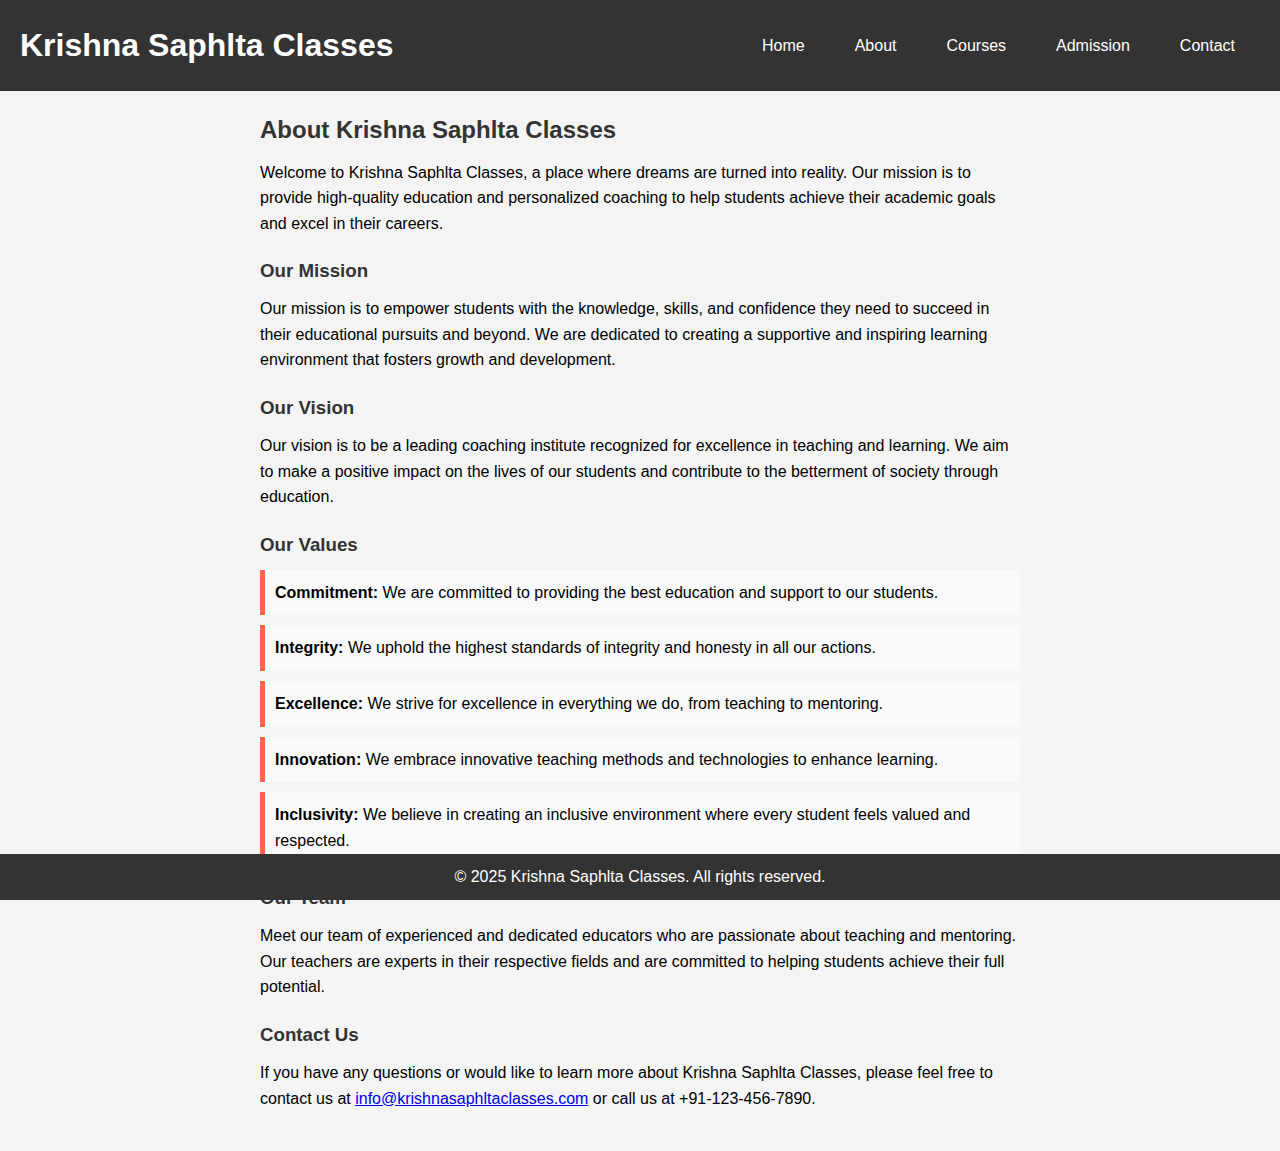
==== About.html @ 2f7ede3d "Add files via upload" ====
<!DOCTYPE html>
<html lang="en">
<head>
    <meta charset="UTF-8">
    <meta name="viewport" content="width=device-width, initial-scale=1.0">
    <title>Krishna Saphlta Classes - About Us</title>
    <style>
        * {
            margin: 0;
            padding: 0;
            box-sizing: border-box;
        }

        body {
            font-family: Arial, sans-serif;
            line-height: 1.6;
            background-color: #f4f4f4;
        }

        header {
            background: #333;
            color: #fff;
            padding: 10px 0;
            text-align: center;
            display: flex;
            justify-content: space-between;
            align-items: center;
            padding: 20px;
        }

        header .logo h1 {
            margin: 0;
        }

        nav ul {
            list-style: none;
            display: flex;
            justify-content: center;
        }

        nav ul li {
            margin: 0 15px;
        }

        nav ul li a {
            color: #fff;
            text-decoration: none;
            padding: 10px;
        }

        main {
            padding: 20px;
            text-align: left;
            max-width: 800px;
            margin: auto;
        }

        .about-us h2, .about-us h3 {
            color: #333;
            margin-bottom: 10px;
        }

        .about-us p {
            margin-bottom: 20px;
        }

        .about-us ul {
            list-style: none;
            margin-bottom: 20px;
        }

        .about-us ul li {
            background: #f9f9f9;
            margin: 10px 0;
            padding: 10px;
            border-left: 5px solid #ff6347;
        }

        footer {
            background: #333;
            color: #fff;
            text-align: center;
            padding: 10px 0;
            position: fixed;
            bottom: 0;
            width: 100%;
        }
    </style>
</head>
<body>
    <header>
        <div class="logo">
            <h1>Krishna Saphlta Classes</h1>
        </div>
        <nav>
            <ul>
                <li><a href="Home.html">Home</a></li>
                <li><a href="about.html">About</a></li>
                <li><a href="courses.html">Courses</a></li>
                <li><a href="admission.html">Admission</a></li>
                
                <li><a href="contact.html">Contact</a></li>
            </ul>
        </nav>
    </header>

    <main>
        <section class="about-us">
            <h2>About Krishna Saphlta Classes</h2>
            <p>Welcome to Krishna Saphlta Classes, a place where dreams are turned into reality. Our mission is to provide high-quality education and personalized coaching to help students achieve their academic goals and excel in their careers.</p>
            
            <h3>Our Mission</h3>
            <p>Our mission is to empower students with the knowledge, skills, and confidence they need to succeed in their educational pursuits and beyond. We are dedicated to creating a supportive and inspiring learning environment that fosters growth and development.</p>

            <h3>Our Vision</h3>
            <p>Our vision is to be a leading coaching institute recognized for excellence in teaching and learning. We aim to make a positive impact on the lives of our students and contribute to the betterment of society through education.</p>

            <h3>Our Values</h3>
            <ul>
                <li><strong>Commitment:</strong> We are committed to providing the best education and support to our students.</li>
                <li><strong>Integrity:</strong> We uphold the highest standards of integrity and honesty in all our actions.</li>
                <li><strong>Excellence:</strong> We strive for excellence in everything we do, from teaching to mentoring.</li>
                <li><strong>Innovation:</strong> We embrace innovative teaching methods and technologies to enhance learning.</li>
                <li><strong>Inclusivity:</strong> We believe in creating an inclusive environment where every student feels valued and respected.</li>
            </ul>

            <h3>Our Team</h3>
            <p>Meet our team of experienced and dedicated educators who are passionate about teaching and mentoring. Our teachers are experts in their respective fields and are committed to helping students achieve their full potential.</p>

            <h3>Contact Us</h3>
            <p>If you have any questions or would like to learn more about Krishna Saphlta Classes, please feel free to contact us at <a href="mailto:info@krishnasaphltaclasses.com">info@krishnasaphltaclasses.com</a> or call us at +91-123-456-7890.</p>
        </section>
    </main>

    <footer>
        <p>&copy; 2025 Krishna Saphlta Classes. All rights reserved.</p>
    </footer>
</body>
</html>
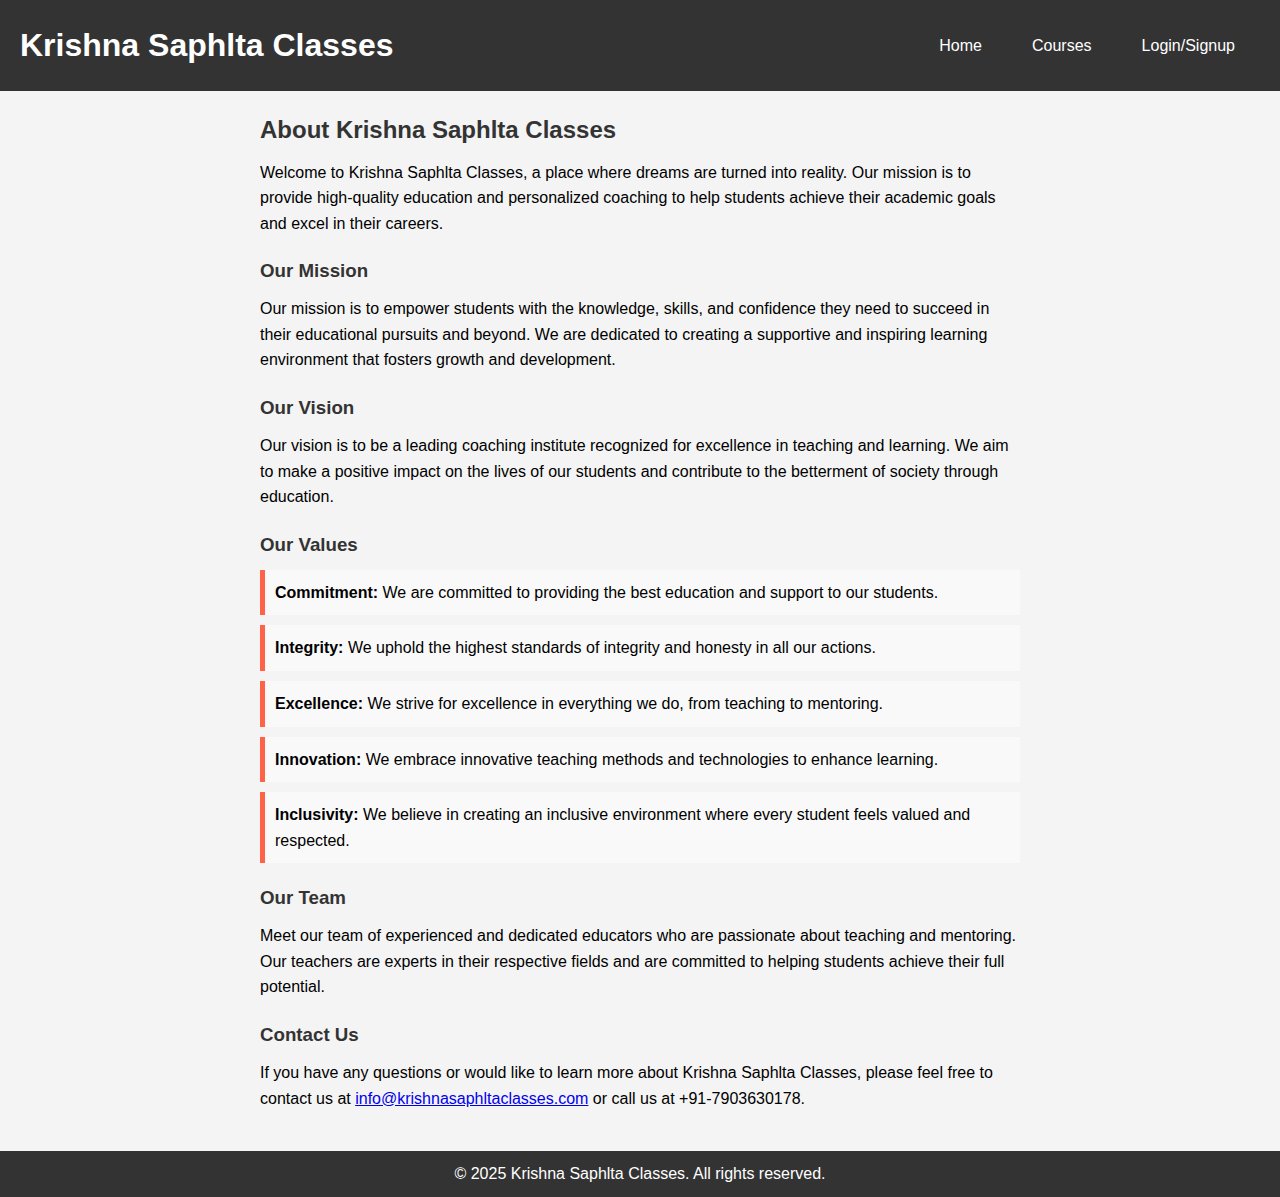
==== commit 47e462eb: "Add files via upload" ====
--- a/About.html
+++ b/About.html
@@ -81,7 +81,7 @@
             color: #fff;
             text-align: center;
             padding: 10px 0;
-            position: fixed;
+            
             bottom: 0;
             width: 100%;
         }
@@ -94,12 +94,9 @@
         </div>
         <nav>
             <ul>
-                <li><a href="Home.html">Home</a></li>
-                <li><a href="about.html">About</a></li>
+                <li><a href="index.html">Home</a></li>
                 <li><a href="courses.html">Courses</a></li>
-                <li><a href="admission.html">Admission</a></li>
-                
-                <li><a href="contact.html">Contact</a></li>
+                <li><a href="login.html">Login/Signup</a></li>
             </ul>
         </nav>
     </header>
@@ -128,7 +125,7 @@
             <p>Meet our team of experienced and dedicated educators who are passionate about teaching and mentoring. Our teachers are experts in their respective fields and are committed to helping students achieve their full potential.</p>
 
             <h3>Contact Us</h3>
-            <p>If you have any questions or would like to learn more about Krishna Saphlta Classes, please feel free to contact us at <a href="mailto:info@krishnasaphltaclasses.com">info@krishnasaphltaclasses.com</a> or call us at +91-123-456-7890.</p>
+            <p>If you have any questions or would like to learn more about Krishna Saphlta Classes, please feel free to contact us at <a href="mailto:info@krishnasaphltaclasses.com">info@krishnasaphltaclasses.com</a> or call us at +91-7903630178.</p>
         </section>
     </main>
 
